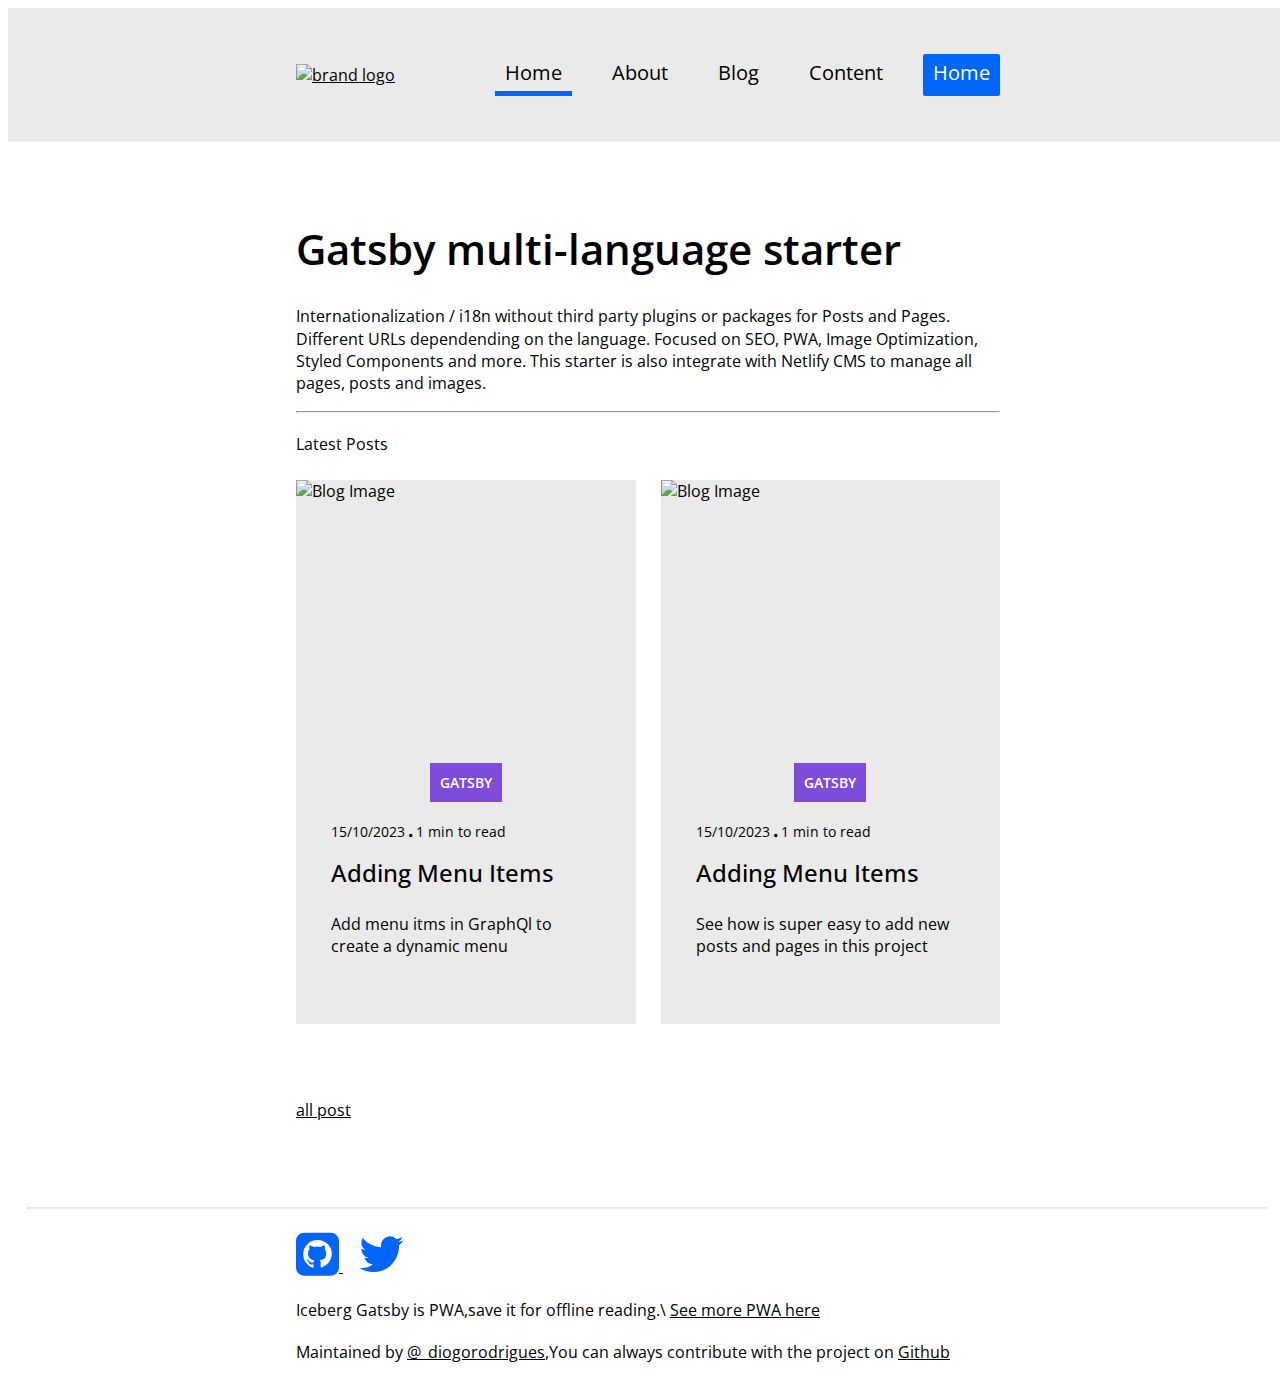
==== index.html @ c2ad6f35 "Add files via upload" ====
<!DOCTYPE html>
<html lang="en">
    <head>
        <meta charset="UTF-8">
        <meta http-equiv="X-UA-Comatible" content="IE=edge" />
        <meta name="viewport" content="width=device-width, initial-scale=1.0">
        <title>Personal Blog</title>
        <link rel="preconnect" href="https://fonts.gstatic.com" />
        <link 
            href="https://fonts.googleapis.com/css2?family=Open+Sans:ital,wght@0,300;0,400;0,500;0,600;0,700;0,800;1,300;1,400;1,500;1,600;1,700;1,800&family=Roboto&display=swap" 
            rel="stylesheet"
        />
        <link 
            rel="stylesheet" 
            href="https://cdnjs.cloudflare.com/ajax/libs/font-awesome/4.7.0/css/font-awesome.css" 
            integrity="sha512-5A8nwdMOWrSz20fDsjczgUidUBR8liPYU+WymTZP1lmY9G6Oc7HlZv156XqnsgNUzTyMefFTcsFH/tnJE/+xBg==" 
            crossorigin="anonymous"
            referrerpolicy="no-referrer"
        />
        <link rel="stylesheet" href="style.css" />
    </head>
    <body>
        <nav>
            <div class="container nav-container">
                <div class="brand-logo">
                    <a href="index.html">
                        <img src="logo/logo.svg" alt="brand logo">
                    </a>
                </div>
                <div class="nev-items">
                    <ul>
                        <li class="active">
                            <a href="index.html">Home</a>   
                        </li>
                        <li>
                            <a href="about.html">About</a>   
                        </li>
                        <li>
                            <a href="blog.html">Blog</a>   
                        </li> 
                        <li>
                            <a href="content.html">Content</a>   
                        </li>
                        <li class="btn">
                            <a href="#">Home</a>
                        </li>
                    </ul>
                </div>
            </div>
        </nav>
        <main class="container">
            <h1>Gatsby multi-language starter</h1>
            <p>
                Internationalization / i18n without third party plugins or 
                packages for Posts and Pages. Different URLs dependending 
                on the language. Focused on SEO, PWA, Image Optimization, 
                Styled Components and more. This starter is also integrate 
                with Netlify CMS to manage all pages, posts and images.
            </p>
            <hr class="Home" />
            <p class="latest-post">Latest Posts</p>
            <div class="blog-cards">
                <div class="blog-card-item">
                    <div class="blog-image">
                        <img 
                            src="https://picsum.photos/600" 
                            alt="Blog Image"
                        />
                    </div>
                    <div class="card-tag-container"> 
                        <div class="card-tag">Gatsby</div>
                    </div>
                    <div class="card-contents">
                        <p class="small">
                            15/10/2023
                            <span
                                ><i 
                                    class="fa fa-circle" 
                                    aria-hidden="true"
                                ></i>
                            </span>
                            1 min to read
                        </p>
                         <h3 class="card-title">Adding Menu Items</h3>  
                         <p class="card-tex">
                            Add menu itms in GraphQl to create a dynamic menu
                        </p> 
                    </div>
                </div>
            <div class="blog-card-item">
                <div class="blog-card-item">
                    <div class="blog-image">
                        <img 
                            src="https://picsum.photos/seed/picsum/600" 
                            alt="Blog Image"
                        />
                    </div>
                    <div class="card-tag-container">
                        <div class="card-tag">Gatsby</div>       
                     </div>
                    <div class="card-contents">
                        <p class="small">
                            15/10/2023
                            <span>
                                <i class="fa fa-circle" 
                                aria-hidden="true"></i>
                            </span>
                            1 min to read
                        </p>
                        <h3 class="card-title">Adding Menu Items</h3>  
                        <p class="card-tex">
                            See how is super easy to add new posts and pages in this project
                        </p> 
                    </div>
                </div>   
            </div>
            <p class="all-post">
               <a href="#">all post</a>
            </p>
        </main>
        <hr class="footer" />
        <footer class="container">
            <div class="icons">
                <a target="_blank" href="https://github.com/mdsi-dev">
                    <span>
                        <i class="fa fa-github-square" aria-hidden="true"></i>
                    </span>
                </a>
                <a target="_blank" href="https://twitter.com/saiful">
                    <span>
                        <i class="fa fa-twitter" aria-hidden="true"></i>
                    </span>
                </a>
            </div>
            <p>
                Iceberg Gatsby is PWA,save it for offline reading.\
                <a href="#">See more PWA here</a>
            </p>
            <p>
                Maintained by <a href="#">@_diogorodrigues</a>,You can always 
                contribute with the project on <a href="#">Github</a>            
            </p>
        </footer>
    </body>
</html>
---- style.css ----
* {
    box-sizing: border-box;
}

html,
body {
    width: 100vw;
    min-height: 100vh;
    font-family: 'Open Sans', sans-serif;  
}

.container  {
    width: 55%;
    margin: 0 auto;
}

h1 {
    font-size: 42px;
    color: #000;
    font-weight: 600;
}
h3 {
    font-size: 24px;
    color: #000;
    font-weight: 500;
}

p {
    color: #000;
    font-size: 16px;
    line-height: 1.4;
    margin-top: 20px;
}

a {
    color: #000;
}

nav {
    background-color: #eaeaea;
}

.nav-container {
    display: flex;
    align-items: center;
    padding: 30px 0;
}

.brand-logo {
    width: 170px;
}

.brand-logo img {
    width: 100%;
    height: auto;
}

.nev-items {
    margin-left: auto;
}

.nev-items ul{
    display: flex;
    list-style: none;
}

.nev-items li {
    margin-left: 30px;
    padding: 5px 10px;
}

.nev-items li:hover {
    border-bottom: 5px solid #0066f9;
}

.nev-items a {
    text-decoration: none;
    color: black;
    font-size: 20px;
}

.active {
    border-bottom: 5px solid #0066f9;
}

.btn {
    background-color: #0066f9;
    border-radius: 2px;
}

.btn a {
    color: white;
}

hr.footer { 
    border-top: 1px solid #eaeaea;
    margin: 20px; 
}

.icons span {
    margin-right: 15px;
}

.icons i {
    font-size: 50px;
    color: #0066f9;
}

main {
    padding: 50px 0;
}

hr.home {
    margin: 25px 0;
}

.blog-cards {
    display: grid;
    grid-template-columns: 1fr 1fr;
    grid-gap: 25px; 
    margin-top: 25px;
}
.blog-card-item {
    width: 100%;
    overflow: hidden;
    background-color: #eaeaea;
}

.blog-page p {
    text-align: center;
    margin-top: 20px;
}
.blog-page li {
    text-align: end;
    list-style: none;
    margin-top: -42px;
}

.blog-image {
    width: 100%;
    height: 300px;
    max-height: 300px;
}

.blog-image img {
    width: 100%;
    height: 100%;
    object-fit: cover;
    object-position: center;
}

.card-tag-container {
    width: 100%;
    display: flex;
    justify-content: center;
}

.card-tag {
    padding: 10px;
    background-color: #7d4cdb;
    color: #fff;
    text-transform: uppercase;
    font-size: 14px;
    font-weight: 600;
    margin-top: -17px;
}

.card-contents {
    padding: 0 35px 50px 35px;
}

.small {
    font-size: 14px;
}

.small i {
    font-size: 4px;   
}

.card-title {
    font-size: 24px;
    margin-top: 10px;
}

.all-post {
    margin-top: 50px;
}

.blog-details h1 {
    font-size: 36px;
    margin: 16px 0; 
}

.blog-details h2 {
    font-size: 28px;
    margin: 14px 0; 
}

.blog-details h3 {
    font-size: 24px;
    margin: 12px 0; 
}

.blog-details p {
    font-size: 16px;
    line-height: 1.5;
    margin: 20px 0;
}

.blog-details img {
    width: 100%;
    height: auto;
    margin: 12px 0;
}

.blog-details .title {
    font-size: 40px;
    margin: 30px 0;
}

.gatsby-highlight {
    box-sizing: border-box;
}
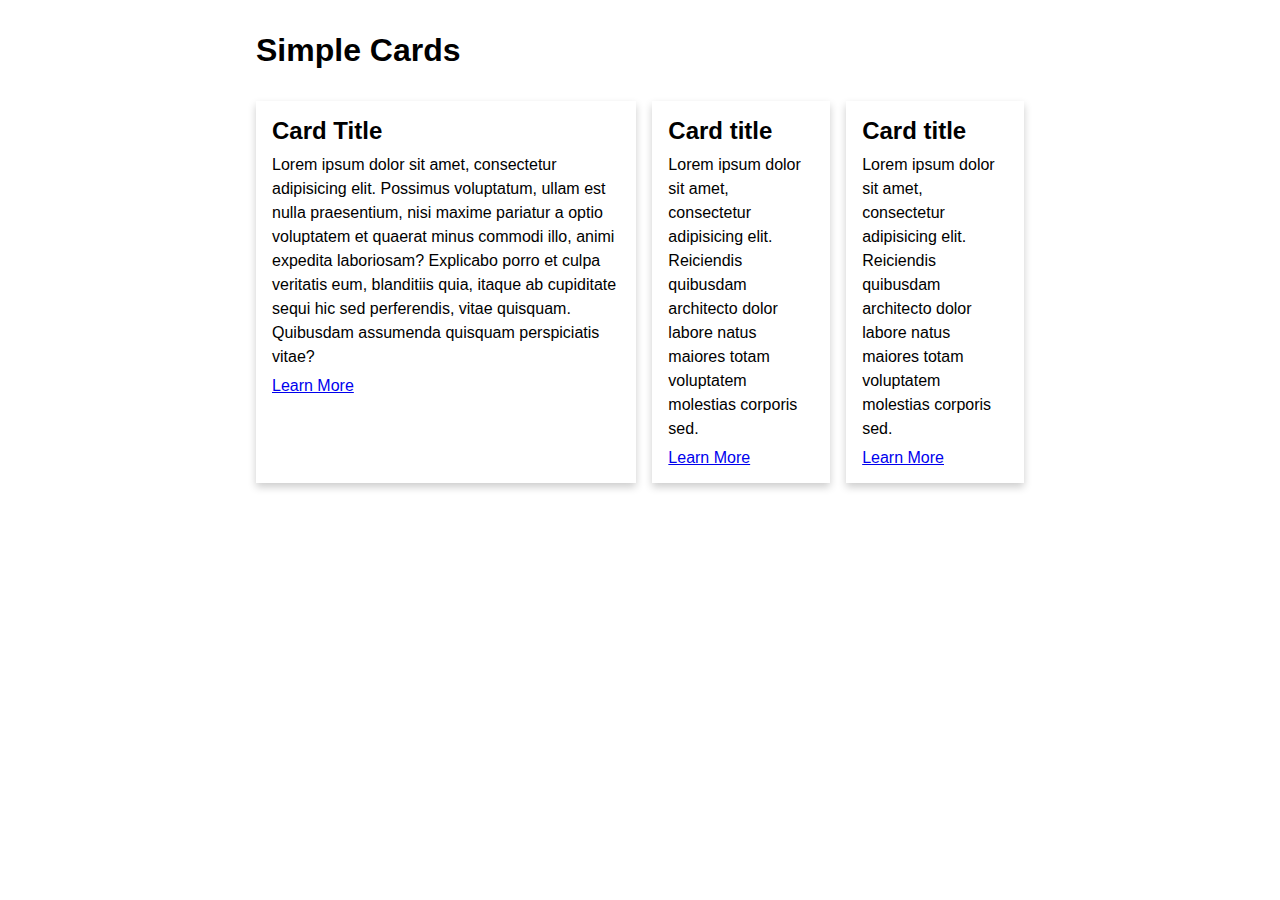
==== commit 857fba4c: "Add files via upload" ====
--- a/index.html
+++ b/index.html
@@ -1,145 +1,47 @@
 <!DOCTYPE html>
 <html lang="en">
-    <head>
-        <meta charset="UTF-8">
-        <meta http-equiv="X-UA-Comatible" content="IE=edge" />
-        <meta name="viewport" content="width=device-width, initial-scale=1.0">
-        <title>Personal Blog</title>
-        <link rel="preconnect" href="https://fonts.gstatic.com" />
-        <link 
-            href="https://fonts.googleapis.com/css2?family=Open+Sans:ital,wght@0,300;0,400;0,500;0,600;0,700;0,800;1,300;1,400;1,500;1,600;1,700;1,800&family=Roboto&display=swap" 
-            rel="stylesheet"
-        />
-        <link 
-            rel="stylesheet" 
-            href="https://cdnjs.cloudflare.com/ajax/libs/font-awesome/4.7.0/css/font-awesome.css" 
-            integrity="sha512-5A8nwdMOWrSz20fDsjczgUidUBR8liPYU+WymTZP1lmY9G6Oc7HlZv156XqnsgNUzTyMefFTcsFH/tnJE/+xBg==" 
-            crossorigin="anonymous"
-            referrerpolicy="no-referrer"
-        />
-        <link rel="stylesheet" href="style.css" />
-    </head>
-    <body>
-        <nav>
-            <div class="container nav-container">
-                <div class="brand-logo">
-                    <a href="index.html">
-                        <img src="logo/logo.svg" alt="brand logo">
-                    </a>
-                </div>
-                <div class="nev-items">
-                    <ul>
-                        <li class="active">
-                            <a href="index.html">Home</a>   
-                        </li>
-                        <li>
-                            <a href="about.html">About</a>   
-                        </li>
-                        <li>
-                            <a href="blog.html">Blog</a>   
-                        </li> 
-                        <li>
-                            <a href="content.html">Content</a>   
-                        </li>
-                        <li class="btn">
-                            <a href="#">Home</a>
-                        </li>
-                    </ul>
-                </div>
+<head>
+    <meta charset="UTF-8"/>
+    <meta http-equiv="X-UA-Compatible" content="IE=edge"/>
+    <meta name="viewport" content="width=device-width, initial-scale=1.0">
+    <title>CSS Responsive Design </title>
+    <link rel="stylesheet" href="./style.css"/>
+</head>
+<body>
+    <div class="container">
+        <h1>Simple Cards</h1>
+        <div class="wrapper">
+            <div class="card">
+                <h2 class="litle">Card Title</h2>
+                <p class="text">
+                    Lorem ipsum dolor sit amet, consectetur adipisicing elit.
+                     Possimus voluptatum, ullam est nulla praesentium, 
+                     nisi maxime pariatur a optio voluptatem et
+                      quaerat minus commodi illo, animi expedita laboriosam? 
+                      Explicabo porro et culpa veritatis eum, blanditiis quia,
+                       itaque ab cupiditate sequi hic sed perferendis, vitae quisquam.
+                     Quibusdam assumenda quisquam perspiciatis vitae?
+                </p>
+                <a href="#">Learn More</a>
             </div>
-        </nav>
-        <main class="container">
-            <h1>Gatsby multi-language starter</h1>
-            <p>
-                Internationalization / i18n without third party plugins or 
-                packages for Posts and Pages. Different URLs dependending 
-                on the language. Focused on SEO, PWA, Image Optimization, 
-                Styled Components and more. This starter is also integrate 
-                with Netlify CMS to manage all pages, posts and images.
-            </p>
-            <hr class="Home" />
-            <p class="latest-post">Latest Posts</p>
-            <div class="blog-cards">
-                <div class="blog-card-item">
-                    <div class="blog-image">
-                        <img 
-                            src="https://picsum.photos/600" 
-                            alt="Blog Image"
-                        />
-                    </div>
-                    <div class="card-tag-container"> 
-                        <div class="card-tag">Gatsby</div>
-                    </div>
-                    <div class="card-contents">
-                        <p class="small">
-                            15/10/2023
-                            <span
-                                ><i 
-                                    class="fa fa-circle" 
-                                    aria-hidden="true"
-                                ></i>
-                            </span>
-                            1 min to read
-                        </p>
-                         <h3 class="card-title">Adding Menu Items</h3>  
-                         <p class="card-tex">
-                            Add menu itms in GraphQl to create a dynamic menu
-                        </p> 
-                    </div>
-                </div>
-            <div class="blog-card-item">
-                <div class="blog-card-item">
-                    <div class="blog-image">
-                        <img 
-                            src="https://picsum.photos/seed/picsum/600" 
-                            alt="Blog Image"
-                        />
-                    </div>
-                    <div class="card-tag-container">
-                        <div class="card-tag">Gatsby</div>       
-                     </div>
-                    <div class="card-contents">
-                        <p class="small">
-                            15/10/2023
-                            <span>
-                                <i class="fa fa-circle" 
-                                aria-hidden="true"></i>
-                            </span>
-                            1 min to read
-                        </p>
-                        <h3 class="card-title">Adding Menu Items</h3>  
-                        <p class="card-tex">
-                            See how is super easy to add new posts and pages in this project
-                        </p> 
-                    </div>
-                </div>   
+            <div class="card">
+                <h2 class="title">Card title</h2>
+                <p class="text">
+                    Lorem ipsum dolor sit amet, consectetur adipisicing elit.
+                     Reiciendis quibusdam architecto dolor 
+                    labore natus maiores totam voluptatem molestias corporis sed.
+                </p>
+                <a href="#">Learn More</a>
             </div>
-            <p class="all-post">
-               <a href="#">all post</a>
-            </p>
-        </main>
-        <hr class="footer" />
-        <footer class="container">
-            <div class="icons">
-                <a target="_blank" href="https://github.com/mdsi-dev">
-                    <span>
-                        <i class="fa fa-github-square" aria-hidden="true"></i>
-                    </span>
-                </a>
-                <a target="_blank" href="https://twitter.com/saiful">
-                    <span>
-                        <i class="fa fa-twitter" aria-hidden="true"></i>
-                    </span>
-                </a>
-            </div>
-            <p>
-                Iceberg Gatsby is PWA,save it for offline reading.\
-                <a href="#">See more PWA here</a>
-            </p>
-            <p>
-                Maintained by <a href="#">@_diogorodrigues</a>,You can always 
-                contribute with the project on <a href="#">Github</a>            
-            </p>
-        </footer>
-    </body>
+            <div class="card">
+                <h2 class="title">Card title</h2>
+                <p class="text">
+                    Lorem ipsum dolor sit amet, consectetur adipisicing elit.
+                     Reiciendis quibusdam architecto dolor 
+                    labore natus maiores totam voluptatem molestias corporis sed.
+                </p>
+                <a href="#">Learn More</a>
+        </div>
+    </div>
+</body>
 </html>
--- a/style.css
+++ b/style.css
@@ -1,223 +1,35 @@
-* {
+*{
+    margin: 0;
+    padding: 0;
     box-sizing: border-box;
 }
+.container {
+    width: 60%;
+    margin: 2rem auto;
+    font-family: Arial, Helvetica, sans-serif;
+}
+.wrapper {
+    display: flex;
+    margin-top: 2rem;
+    gap: 1rem;
 
-html,
-body {
-    width: 100vw;
-    min-height: 100vh;
-    font-family: 'Open Sans', sans-serif;  
 }
-
-.container  {
-    width: 55%;
-    margin: 0 auto;
+.card{
+    padding: 1rem;
+    background-color: #fff;
+    box-shadow: 0 4px 8px 0 rgba(0, 0, 0, 0.2);
 }
-
-h1 {
-    font-size: 42px;
-    color: #000;
-    font-weight: 600;
+.card .text {
+    line-height: 1.5;
+    margin-top: 0.5rem;
+    margin-bottom: 0.5rem;
 }
-h3 {
-    font-size: 24px;
-    color: #000;
-    font-weight: 500;
-}
-
-p {
-    color: #000;
-    font-size: 16px;
-    line-height: 1.4;
-    margin-top: 20px;
-}
-
-a {
-    color: #000;
-}
-
-nav {
-    background-color: #eaeaea;
-}
-
-.nav-container {
-    display: flex;
-    align-items: center;
-    padding: 30px 0;
-}
-
-.brand-logo {
-    width: 170px;
-}
-
-.brand-logo img {
-    width: 100%;
-    height: auto;
-}
-
-.nev-items {
-    margin-left: auto;
-}
-
-.nev-items ul{
-    display: flex;
-    list-style: none;
-}
-
-.nev-items li {
-    margin-left: 30px;
-    padding: 5px 10px;
-}
-
-.nev-items li:hover {
-    border-bottom: 5px solid #0066f9;
-}
-
-.nev-items a {
-    text-decoration: none;
-    color: black;
-    font-size: 20px;
-}
-
-.active {
-    border-bottom: 5px solid #0066f9;
-}
-
-.btn {
-    background-color: #0066f9;
-    border-radius: 2px;
-}
-
-.btn a {
-    color: white;
-}
-
-hr.footer { 
-    border-top: 1px solid #eaeaea;
-    margin: 20px; 
-}
-
-.icons span {
-    margin-right: 15px;
-}
-
-.icons i {
-    font-size: 50px;
-    color: #0066f9;
-}
-
-main {
-    padding: 50px 0;
-}
-
-hr.home {
-    margin: 25px 0;
-}
-
-.blog-cards {
-    display: grid;
-    grid-template-columns: 1fr 1fr;
-    grid-gap: 25px; 
-    margin-top: 25px;
-}
-.blog-card-item {
-    width: 100%;
-    overflow: hidden;
-    background-color: #eaeaea;
-}
-
-.blog-page p {
-    text-align: center;
-    margin-top: 20px;
-}
-.blog-page li {
-    text-align: end;
-    list-style: none;
-    margin-top: -42px;
-}
-
-.blog-image {
-    width: 100%;
-    height: 300px;
-    max-height: 300px;
-}
-
-.blog-image img {
-    width: 100%;
-    height: 100%;
-    object-fit: cover;
-    object-position: center;
-}
-
-.card-tag-container {
-    width: 100%;
-    display: flex;
-    justify-content: center;
-}
-
-.card-tag {
-    padding: 10px;
-    background-color: #7d4cdb;
-    color: #fff;
-    text-transform: uppercase;
-    font-size: 14px;
-    font-weight: 600;
-    margin-top: -17px;
-}
-
-.card-contents {
-    padding: 0 35px 50px 35px;
-}
-
-.small {
-    font-size: 14px;
-}
-
-.small i {
-    font-size: 4px;   
-}
-
-.card-title {
-    font-size: 24px;
-    margin-top: 10px;
-}
-
-.all-post {
-    margin-top: 50px;
-}
-
-.blog-details h1 {
-    font-size: 36px;
-    margin: 16px 0; 
-}
-
-.blog-details h2 {
-    font-size: 28px;
-    margin: 14px 0; 
-}
-
-.blog-details h3 {
-    font-size: 24px;
-    margin: 12px 0; 
-}
-
-.blog-details p {
-    font-size: 16px;
-    line-height: 1.5;
-    margin: 20px 0;
-}
-
-.blog-details img {
-    width: 100%;
-    height: auto;
-    margin: 12px 0;
-}
-
-.blog-details .title {
-    font-size: 40px;
-    margin: 30px 0;
-}
-
-.gatsby-highlight {
-    box-sizing: border-box;
+@media only screen and (max-width:600px) {
+    .container{
+        width: 100%;
+        padding: 1rem;
+    }
+    .wrapper {
+        flex-direction: column;
+    }
 }